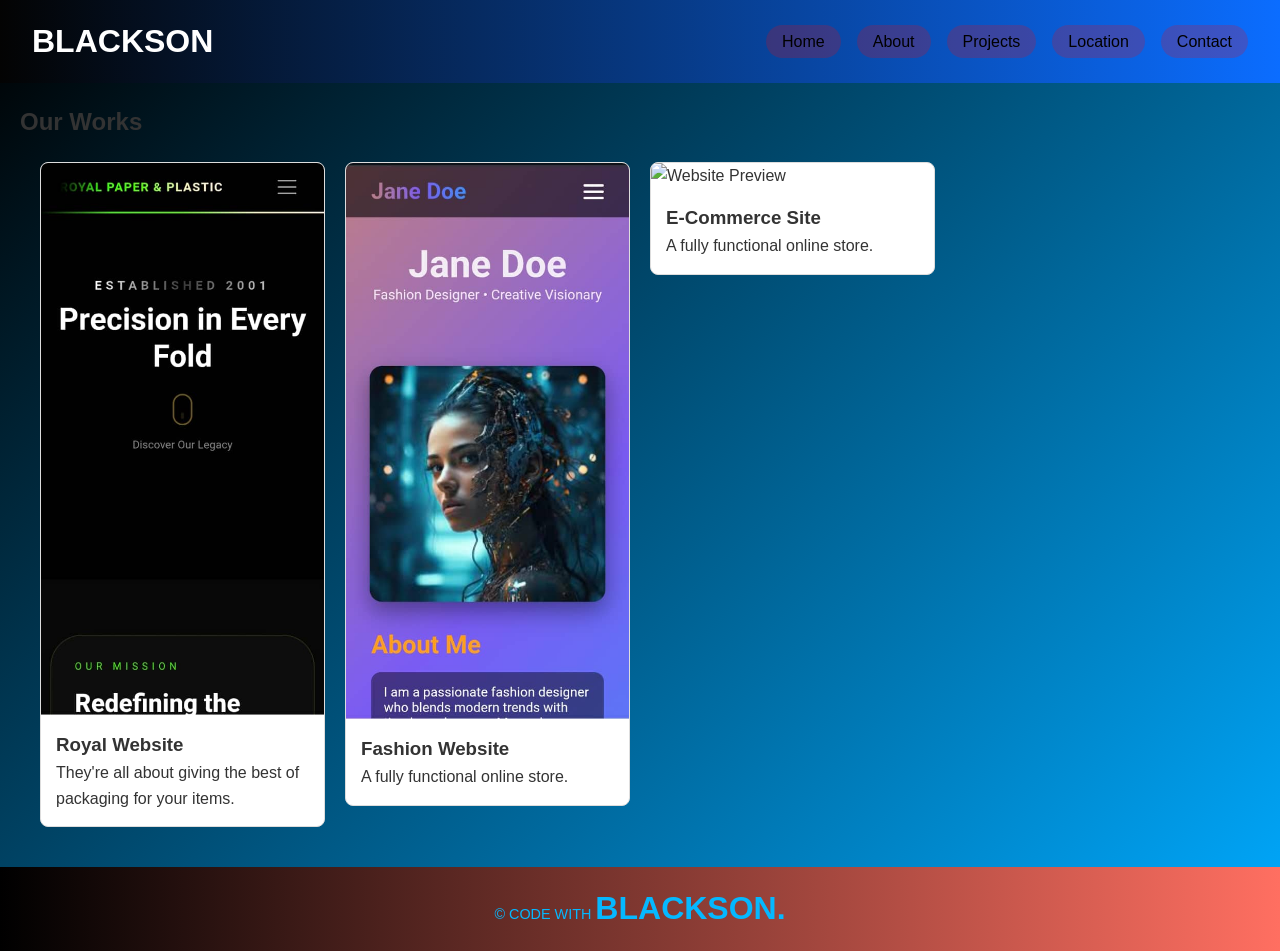
==== products.html @ 3748f8d4 "Add files via upload" ====
<!DOCTYPE html>
<html lang="en">
<head>
  <meta charset="UTF-8">
  <meta name="viewport" content="width=device-width, initial-scale=1.0">
  <title>Products - BAMTech</title>
  <link rel="stylesheet" href="../style.css/style.css">
  <script src="../script.java/script.js" defer></script>
</head>
<body>
  <!-- Navbar -->
  <header>
  <div class="logo">BLACKSON</div>
  <div class="hamburger">
    <span></span>
    <span></span>
    <span></span>
  </div>
  <nav>
    <ul>
        <li><a href="index.html">Home</a></li>
        <li><a href="About.html">About</a></li>
        <li><a href="products.html">Projects</a></li>
        <li><a href="location.html">Location</a></li>
        <li><a href="contacts.html">Contact</a></li>
      </ul>
  </nav>
</header>


  <!-- Products Grid -->
  <main>
  <h2>Our Works</h2>
  <div class="product-grid">
    
    <a href="https://royalproducts.vercel.app/" target="_blank" class="product-card-link">
      <div class="product-card">
        <div class="image-container">
          <img src="../images/WhatsApp Image 2026-01-03 at 18.49.07_e3fd69d8.jpg" alt="Website Preview">
          <div class="overlay"><span>View Preview</span></div>
        </div>
        <div class="card-content">
          <h3>Royal Website</h3>
          <p>They're all about giving the best of packaging for your items.</p>
        </div>
      </div>
    </a>
    
    <a href="https://calm-dolphin-ef7afd.netlify.app/#stats" target="_blank" class="product-card-link">
      <div class="product-card">
        <div class="image-container">
          <img src="../images/WhatsApp Image 2026-01-03 at 18.48.53_74ffcb4c.jpg" alt="Website Preview">
          <div class="overlay"><span>View Preview</span></div>
        </div>
        <div class="card-content">
          <h3>Fashion Website</h3>
          <p>A fully functional online store.</p>
        </div>
      </div>
    </a>


    <a href="https://another-site.com" target="_blank" class="product-card-link">
      <div class="product-card">
        <div class="image-container">
          <img src="https://via.placeholder.com/200x200" alt="Website Preview">
          <div class="overlay"><span>View Preview</span></div>
        </div>
        <div class="card-content">
          <h3>E-Commerce Site</h3>
          <p>A fully functional online store.</p>
        </div>
      </div>
    </a>


    </div>
</main>

  <footer>
    <p>&copy; CODE WITH <b id="bam">BLACKSON.</b></p>
  </footer>
</body>
</html>
---- style.css/style.css ----
/* Reset */
* {
  margin: 0;
  padding: 0;
  box-sizing: border-box;
}

body {
  font-family: 'Segoe UI', Arial, sans-serif;
  line-height: 1.6;
  color: #333;
  background: linear-gradient(135deg, #000000 0%, #00aaff 100%);
  background-repeat: no-repeat;
  background-size: auto; /* only as tall as content */
  
}

/* Flex wrapper */
.page-wrapper {
  min-height: 100vh;        /* full viewport height */
  display: flex;
  flex-direction: column;
}

/* Main expands to push footer down */
main {
  flex: 1;
  padding: 20px;
}

/* Footer styling */
footer {
  background: #007BFF;
  color: #fff;
  text-align: center;
  padding: 15px;
  font-size: 0.9rem;
}

#intro{
    color: #ffffff;
}

/* Header */
header {
  background: linear-gradient(90deg, #030303, #0b6dff);
  color: #fff;
  padding: 1rem 2rem;
  display: flex;
  justify-content: space-between;
  align-items: center;
  position: relative;
}

.logo {
  font-size: 2rem;
  font-weight: bold;
  transition: transform 0.3s ease, color 0.3s ease;
  cursor: grab;
}

.logo:hover {
  color: #0077ff;
  transform: scale(1.1);
}

/* Nav */
nav ul {
  list-style: none;
  display: flex;
  gap: 1rem;
}

nav ul li a {
  color: #000000;
  text-decoration: none;
  padding: 0.5rem 1rem;
  border-radius: 20px;
  background: rgba(255, 0, 0, 0.2);
  transition: background 0.3s, transform 0.3s;
}

nav ul li a:hover {
  background: #fff;
  color: #ff0000;
  transform: scale(1.05);
}

/* Welcome Section Layout */
.welcome-section {
  display: flex;
  align-items: center;
  justify-content: center;
  min-height: 100vh;      /* full screen height */
  padding: 50px;
  background: linear-gradient(135deg, rgb(48, 42, 42), #3686ff);
}

/* Left Side Image */
.welcome-image {
  flex: 1;
  display: flex;
  justify-content: center;
  align-items: center;
}

.welcome-image img {
  max-width: 90%;
  border-radius: 15px;
  box-shadow: 0 8px 20px rgba(0,0,0,0.2);
  transition: transform 0.5s ease;
}

.welcome-image img:hover {
  transform: scale(1.05);
}

/* Right Side Message */
.welcome-message {
  flex: 1;
  padding: 30px;
  text-align: left;
  animation: fadeInRight 1.2s ease;
}

.welcome-message h2 {
  font-size: 3rem;
  color: #007BFF;
  margin-bottom: 20px;
}

.welcome-message p {
  font-size: 1.6rem;
  line-height: 1.8;
  color: #333;
}

/* Responsive: stack on small screens */
@media (max-width: 768px) {
  .welcome-section {
    flex-direction: column;   /* stack vertically */
    text-align: center;
  }

  .welcome-image {
    order: -1;                /* move image above text */
    margin-bottom: 20px;
  }

  .welcome-message {
    text-align: left;         /* keep text readable */
  }

  .welcome-image img {
    max-width: 80%;           /* shrink image for mobile */
  }
}

/* Animation */
@keyframes fadeInRight {
  from { opacity: 0; transform: translateX(50px); }
  to { opacity: 1; transform: translateX(0); }
}


/* Remove default link styling */
.product-card-link {
  text-decoration: none;
  color: inherit;
  display: block;
}

/* Grid Layout */
.product-grid {
  display: grid;
  grid-template-columns: repeat(auto-fill, minmax(250px, 1fr));
  gap: 20px;
  padding: 20px;
}

/* Card Design */
.product-card {
  border: 1px solid #ddd;
  border-radius: 8px;
  overflow: hidden;
  transition: transform 0.3s ease, box-shadow 0.3s ease;
  background: #fff;
}

/* Hover Effect: Card lifts up */
.product-card:hover {
  transform: translateY(-5px);
  box-shadow: 0 10px 20px rgba(0,0,0,0.1);
}

/* Image Container for Overlay */
.image-container {
  position: relative;
  width: 100%;
}

.image-container img {
  width: 100%;
  display: block;
}

/* "View Preview" Overlay */
.overlay {
  position: absolute;
  top: 0;
  left: 0;
  width: 100%;
  height: 100%;
  background: rgba(0, 0, 0, 0.5); /* Darkens image on hover */
  color: white;
  display: flex;
  align-items: center;
  justify-content: center;
  opacity: 0;
  transition: opacity 0.3s ease;
}

.product-card:hover .overlay {
  opacity: 1;
}

.card-content {
  padding: 15px;
}




/* Hamburger */
.hamburger {
  display: none;
  flex-direction: column;
  cursor: pointer;
  gap: 5px;
}

.hamburger span {
  width: 25px;
  height: 3px;
  background: #fff;
  transition: 0.3s;
}

@media (max-width: 768px) {
  /* 1. The Main Navigation Container */
  nav {
    /* Absolute positioning removes it from the normal flow so it can overlap */
    position: absolute;
    top: 100%;    /* Places it right at the bottom edge of the header */
    right: 0;
    
    /* THE FIX: Higher z-index ensures it sits "closer" to the user than the cards */
    z-index: 9999; 
    
    /* Visual Styles */
    background: linear-gradient(180deg, #0f77d8, #4f14da);
    width: 200px;
    border-radius: 0 0 0 10px;
    
    /* Hidden by default, toggled via JS */
    display: none; 
    
    /* Optional: shadow helps the overlay pop against the background content */
    box-shadow: -5px 5px 15px rgba(0,0,0,0.3);
  }

  /* 2. When the menu is toggled open */
  nav.active {
    display: flex;   
    flex-direction: column; 
    padding: 1rem;
    gap: 1rem;       
  }

  /* 3. Layout for the list inside the nav */
  nav ul {
    flex-direction: column; 
    list-style: none;
    padding: 0;
    margin: 0;
  }

  nav ul li {
    margin-bottom: 0.5rem;
  }

  /* 4. Hamburger Icon Styling */
  .hamburger {
    display: flex;
    flex-direction: column;
    gap: 5px;
    cursor: pointer;
    /* Ensure the icon itself is also above other content */
    z-index: 10000; 
  }

  /* 5. Hamburger "X" Animation */
  .hamburger.open span:nth-child(1) {
    transform: rotate(45deg) translate(5px, 5px);
  }
  .hamburger.open span:nth-child(2) {
    opacity: 0;
  }
  .hamburger.open span:nth-child(3) {
    transform: rotate(-45deg) translate(5px, -5px);
  }
}


/* Container & sections */
.container {
  max-width: 1100px;
  margin: auto;
  padding: 2rem;
}

section {
  margin-bottom: 3rem;
  text-align: center;
}

.about h2, .projects h2, .contact h2 {
  color: #ff6f61;
  margin-bottom: 1rem;
}

.projects-grid {
  display: grid;
  grid-template-columns: repeat(auto-fit, minmax(250px, 1fr));
  gap: 1.5rem;
  margin-top: 2rem;
}

.project-card {
  background: linear-gradient(135deg, #fbc2eb 0%, #a6c1ee 100%);
  padding: 1rem;
  border-radius: 12px;
  box-shadow: 0 4px 8px rgba(0,0,0,0.15);
  transition: transform 0.3s ease;
}

.project-card:hover {
  transform: translateY(-5px);
}

.project-card img {
  max-width: 100%;
  border-radius: 8px;
  margin-bottom: 0.5rem;
}

.project-card h3 {
  color: #fff;
}

.project-card p {
  color: #222;
}

/* Contact Section */
.contact {
  text-align: center;
  padding: 60px 20px;
  background: #f9f9f9;
}

.contact h2 {
  font-size: 2rem;
  margin-bottom: 15px;
  color: #222;
}

.contact p {
  color: #555;
  margin-bottom: 30px;
}

/* Social Links */
.social-links {
  display: flex;
  flex-wrap: wrap;
  justify-content: center;
  gap: 20px;
}

.social-icon {
  display: inline-block;
  padding: 12px 25px;
  border: 2px solid #007BFF;
  border-radius: 30px;
  text-decoration: none;
  color: #007BFF;
  font-weight: bold;
  transition: all 0.3s ease;
}

/* Hover Effects */
.social-icon:hover {
  background: #007BFF;
  color: #fff;
  transform: scale(1.1);
}

/* Footer */
footer {
  background: linear-gradient(90deg, #000000, #ff6f61);
  color: #05b8ff;
  text-align: center;
  padding: 1rem;
}

#bam{
    font-size: 2rem;
  font-weight: bold;
  transition: transform 5s ease, color 0.3s ease;
  cursor: pointer;
}

#bam:hover {
  color: #000000;
  transform: scale(1.1);
}


/* Unique scope to prevent affecting other sections */
.about-modern {
  padding: 80px 20px;
  background: #050505; /* Dark background to make text pop */
  color: #e0e0e0;
  overflow: hidden;
  font-family: 'Inter', sans-serif;
}

.about-container {
  max-width: 900px;
  margin: 0 auto;
}

.about-modern h2 {
  font-size: 3rem;
  margin-bottom: 40px;
  background: linear-gradient(90deg, #0f77d8, #4f14da);
  -webkit-background-clip: text;
  -webkit-text-fill-color: transparent;
  display: inline-block;
}

.about-content p {
  line-height: 1.8;
  font-size: 1.1rem;
  margin-bottom: 25px;
  color: #b0b0b0;
}

/* The Highlight Effect */
.about-modern .highlight {
  color: #fff;
  font-weight: bold;
  border-bottom: 2px solid #4f14da;
}

/* Glassmorphism Card for the middle section */
.about-card {
  background: rgba(255, 255, 255, 0.03);
  backdrop-filter: blur(10px);
  border-radius: 20px;
  padding: 30px;
  border: 1px solid rgba(255, 255, 255, 0.1);
  margin: 40px 0;
  box-shadow: 0 10px 30px rgba(0,0,0,0.5);
}

/* --- ANIMATION CLASSES (Slow Motion) --- */
.reveal-text {
  opacity: 0;
  transform: translateY(30px);
  transition: all 1.2s cubic-bezier(0.22, 1, 0.36, 1); /* Slow motion easing */
}

.reveal-text.visible {
  opacity: 1;
  transform: translateY(0);
}

/* Gradient Text Effect */
.about-modern .gradient-text {
  background: linear-gradient(90deg, #0f77d8, #00d4ff, #4f14da);
  -webkit-background-clip: text;
  -webkit-text-fill-color: transparent;
  font-weight: 800;
  font-size: 1.3rem;
}

/* Catchy "Lit" Text */
.lit-text {
  font-size: 1.2rem !important;
  color: #ffffff !important;
  margin-bottom: 15px !important;
}

/* Badge at the top of the card */
.card-badge {
  display: inline-block;
  background: rgba(79, 20, 218, 0.2);
  color: #4f14da;
  padding: 5px 12px;
  border-radius: 50px;
  font-size: 0.75rem;
  text-transform: uppercase;
  letter-spacing: 1px;
  border: 1px solid rgba(79, 20, 218, 0.3);
  margin-bottom: 20px;
}

/* Tech Tags Row */
.tech-row {
  display: flex;
  gap: 10px;
  margin: 20px 0;
  flex-wrap: wrap;
}

.tech-tag {
  font-size: 0.8rem;
  background: rgba(255, 255, 255, 0.05);
  padding: 4px 10px;
  border-radius: 4px;
  border: 1px solid rgba(255, 255, 255, 0.1);
  color: #0f77d8;
}

/*LOCATION*/

.location {
  max-width: 900px;
  margin: 3rem auto;
  text-align: center;
  color: #fff;
}

.location h2 {
  font-size: 2.2rem;
  margin-bottom: 1rem;
  color: #00aaff;
}

.location p {
  font-size: 1.1rem;
  margin-bottom: 2rem;
  color: #e0e0e0;
}

.map-container {
  border: 3px solid #00aaff;
  border-radius: 10px;
  overflow: hidden;
  box-shadow: 0 4px 12px rgba(0,0,0,0.3);
}


/* Slideshow Container */
.slideshow-container {
  position: relative;
  max-width: 800px;
  margin: 50px auto;
  overflow: hidden;
  background: #fff;
  border-radius: 8px;
  box-shadow: 0 4px 10px rgba(0,0,0,0.1);
}

/* Review Slides */
.review-slide {
  display: none;
  padding: 40px;
  text-align: center;
  animation: slideInRight 0.8s ease;
}

@keyframes slideInRight {
  from { transform: translateX(100%); opacity: 0; }
  to { transform: translateX(0); opacity: 1; }
}

.review-slide.active {
  display: block;
}

/* Text Styling */
.review-text {
  font-size: 18px;
  line-height: 1.6;
  color: #333;
  margin-bottom: 20px;
}

.review-author {
  font-weight: bold;
  color: #555;
}

/* Navigation Buttons */
.nav-buttons {
  position: absolute;
  bottom: 15px;
  width: 100%;
  display: flex;
  justify-content: space-between;
  padding: 0 20px;
}

.nav-buttons button {
  background: #007BFF;
  color: #fff;
  border: none;
  padding: 10px 20px;
  border-radius: 4px;
  cursor: pointer;
  transition: background 0.3s;
}

.nav-buttons button:hover {
  background: #0056b3;
}


/* Section Styling */
.hire-me {
  max-width: 1100px;
  margin: 60px auto;
  text-align: center;
  padding: 20px;
}

.hire-me h2 {
  font-size: 2.2rem;
  margin-bottom: 40px;
  color: #222;
}

/* Grid Layout */
.hire-grid {
  display: grid;
  grid-template-columns: repeat(auto-fit, minmax(280px, 1fr));
  gap: 25px;
}

/* Box Styling */
.hire-box {
  background: #fff;
  padding: 30px;
  border-radius: 10px;
  box-shadow: 0 6px 15px rgba(0,0,0,0.1);
  transition: transform 0.4s ease, box-shadow 0.4s ease;
  cursor: pointer;
  position: relative;
  overflow: hidden;
}

/* Hover Effects */
.hire-box:hover {
  transform: translateY(-10px) scale(1.03);
  box-shadow: 0 12px 25px rgba(0,0,0,0.2);
}

.hire-box::before {
  content: "";
  position: absolute;
  top: 0; left: -100%;
  width: 100%; height: 100%;
  background: linear-gradient(120deg, #007BFF, #00C9A7);
  opacity: 0.15;
  transition: left 0.5s ease;
}

.hire-box:hover::before {
  left: 0;
}

/* Text Styling */
.hire-box h3 {
  font-size: 1.4rem;
  margin-bottom: 15px;
  color: #007BFF;
}

.hire-box p {
  font-size: 1rem;
  color: #555;
  line-height: 1.6;
}


/* About Section */
.about-section {
  max-width: 1000px;
  margin: 60px auto;
  padding: 40px;
  background: #f9f9f9;
  border-radius: 12px;
  box-shadow: 0 6px 20px rgba(0,0,0,0.1);
}

.about-section h2 {
  font-size: 2rem;
  color: #007BFF;
  margin-bottom: 25px;
  text-align: center;
}

/* Build List */
.build-list {
  list-style: none;
  padding: 0;
  margin: 0 0 40px 0;
}

.build-list li {
  background: #fff;
  margin: 12px 0;
  padding: 15px 20px;
  border-left: 5px solid #007BFF;
  border-radius: 6px;
  font-size: 1.1rem;
  color: #333;
  transition: transform 0.3s ease, box-shadow 0.3s ease;
}

.build-list li:hover {
  transform: translateX(10px);
  box-shadow: 0 4px 12px rgba(0,0,0,0.15);
}

/* Contact CTA */
.about-contact {
  text-align: center;
  margin-top: 40px;
}

.about-contact h3 {
  font-size: 1.8rem;
  color: #222;
  margin-bottom: 15px;
}

.about-contact p {
  font-size: 1.1rem;
  color: #555;
  margin-bottom: 25px;
  line-height: 1.6;
}

.contact-btn {
  display: inline-block;
  padding: 12px 25px;
  background: #007BFF;
  color: rgb(255, 255, 255);
  text-decoration: none;
  border-radius: 30px;
  font-weight: bold;
  transition: background 0.3s ease, transform 0.3s ease;
}

.contact-btn:hover {
  background: #0f22d1;
  transform: scale(1.05);
}


/* Working Hours Section */
.working-hours {
  max-width: 700px;
  margin: 60px auto;
  padding: 40px;
  background: #f9f9f9;
  border-radius: 12px;
  box-shadow: 0 6px 20px rgba(0,0,0,0.1);
}

.working-hours h2 {
  font-size: 2rem;
  color: #007BFF;
  margin-bottom: 20px;
  text-align: center;
}

.availability {
  text-align: center;
  font-size: 1.2rem;
  margin-bottom: 30px;
  color: #333;
}

/* Form Styling */
.hours-form {
  display: flex;
  flex-direction: column;
  gap: 15px;
}

.hours-form label {
  font-weight: bold;
  color: #555;
}

.hours-form input,
.hours-form textarea {
  padding: 10px;
  border: 2px solid #ddd;
  border-radius: 6px;
  font-size: 1rem;
  transition: border-color 0.3s ease;
}

.hours-form input:focus,
.hours-form textarea:focus {
  border-color: #007BFF;
  outline: none;
}

.hours-form button {
  background: #007BFF;
  color: #fff;
  border: none;
  padding: 12px;
  border-radius: 6px;
  font-size: 1rem;
  cursor: pointer;
  transition: background 0.3s ease, transform 0.3s ease;
}

.hours-form button:hover {
  background: #0056b3;
  transform: scale(1.05);
}


:root {
  --chat-primary: #1f6feb;
  --chat-bg: #ffffff;
  --chat-border: #e5e7eb;
  --chat-user-bubble: #e9f0ff;
  --chat-agent-bubble: #f3f4f6;
}
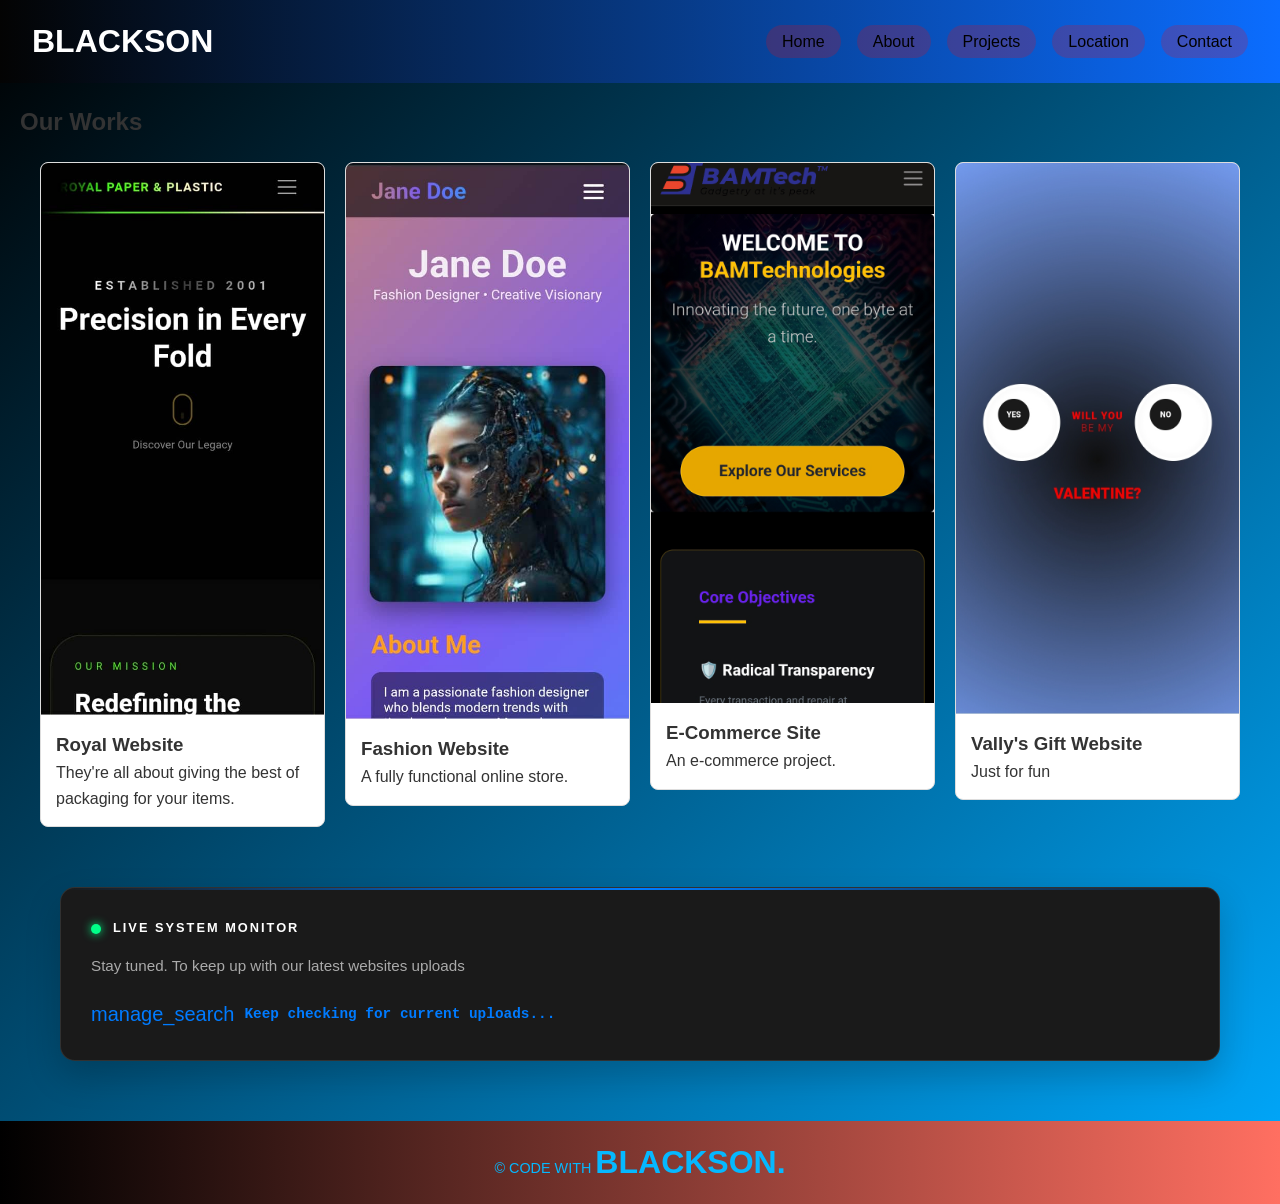
==== commit 83b385c9: "Add files via upload" ====
--- a/products.html
+++ b/products.html
@@ -1,5 +1,6 @@
 <!DOCTYPE html>
 <html lang="en">
+
 <head>
   <meta charset="UTF-8">
   <meta name="viewport" content="width=device-width, initial-scale=1.0">
@@ -7,78 +8,108 @@
   <link rel="stylesheet" href="../style.css/style.css">
   <script src="../script.java/script.js" defer></script>
 </head>
+
 <body>
   <!-- Navbar -->
   <header>
-  <div class="logo">BLACKSON</div>
-  <div class="hamburger">
-    <span></span>
-    <span></span>
-    <span></span>
-  </div>
-  <nav>
-    <ul>
+    <div class="logo">BLACKSON</div>
+    <div class="hamburger">
+      <span></span>
+      <span></span>
+      <span></span>
+    </div>
+    <nav>
+      <ul>
         <li><a href="index.html">Home</a></li>
         <li><a href="About.html">About</a></li>
         <li><a href="products.html">Projects</a></li>
         <li><a href="location.html">Location</a></li>
         <li><a href="contacts.html">Contact</a></li>
       </ul>
-  </nav>
-</header>
+    </nav>
+  </header>
 
 
   <!-- Products Grid -->
   <main>
-  <h2>Our Works</h2>
-  <div class="product-grid">
-    
-    <a href="https://royalproducts.vercel.app/" target="_blank" class="product-card-link">
-      <div class="product-card">
-        <div class="image-container">
-          <img src="../images/WhatsApp Image 2026-01-03 at 18.49.07_e3fd69d8.jpg" alt="Website Preview">
-          <div class="overlay"><span>View Preview</span></div>
+    <h2>Our Works</h2>
+    <div class="product-grid">
+
+      <a href="https://royalproducts.vercel.app/" target="_blank" class="product-card-link">
+        <div class="product-card">
+          <div class="image-container">
+            <img src="../images/WhatsApp Image 2026-01-03 at 18.49.07_e3fd69d8.jpg" alt="Website Preview">
+            <div class="overlay"><span>View Preview</span></div>
+          </div>
+          <div class="card-content">
+            <h3>Royal Website</h3>
+            <p>They're all about giving the best of packaging for your items.</p>
+          </div>
         </div>
-        <div class="card-content">
-          <h3>Royal Website</h3>
-          <p>They're all about giving the best of packaging for your items.</p>
+      </a>
+
+      <a href="https://calm-dolphin-ef7afd.netlify.app/#stats" target="_blank" class="product-card-link">
+        <div class="product-card">
+          <div class="image-container">
+            <img src="../images/WhatsApp Image 2026-01-03 at 18.48.53_74ffcb4c.jpg" alt="Website Preview">
+            <div class="overlay"><span>View Preview</span></div>
+          </div>
+          <div class="card-content">
+            <h3>Fashion Website</h3>
+            <p>A fully functional online store.</p>
+          </div>
         </div>
-      </div>
-    </a>
-    
-    <a href="https://calm-dolphin-ef7afd.netlify.app/#stats" target="_blank" class="product-card-link">
-      <div class="product-card">
-        <div class="image-container">
-          <img src="../images/WhatsApp Image 2026-01-03 at 18.48.53_74ffcb4c.jpg" alt="Website Preview">
-          <div class="overlay"><span>View Preview</span></div>
-        </div>
-        <div class="card-content">
-          <h3>Fashion Website</h3>
-          <p>A fully functional online store.</p>
-        </div>
-      </div>
-    </a>
+      </a>
 
 
-    <a href="https://another-site.com" target="_blank" class="product-card-link">
-      <div class="product-card">
-        <div class="image-container">
-          <img src="https://via.placeholder.com/200x200" alt="Website Preview">
-          <div class="overlay"><span>View Preview</span></div>
+      <a href="https://bam-tech-website.vercel.app/" target="_blank" class="product-card-link">
+        <div class="product-card">
+          <div class="image-container">
+            <img src="../images/Screenshot_20260413-140426.jpg" alt="Website Preview">
+            <div class="overlay"><span>View Preview</span></div>
+          </div>
+          <div class="card-content">
+            <h3>E-Commerce Site</h3>
+            <p>An e-commerce project.</p>
+          </div>
         </div>
-        <div class="card-content">
-          <h3>E-Commerce Site</h3>
-          <p>A fully functional online store.</p>
+      </a>
+
+      <a href="https://vally-gift.vercel.app/" target="_blank" class="product-card-link">
+        <div class="product-card">
+          <div class="image-container">
+            <img src="../images/Screenshot_20260413-135854.jpg" alt="Website Preview">
+            <div class="overlay"><span>View Preview</span></div>
+          </div>
+          <div class="card-content">
+            <h3>Vally's Gift Website</h3>
+            <p>Just for fun</p>
+          </div>
         </div>
+      </a>
+    </div>
+
+    <div class="upload-monitor-container" id="uploadMonitor">
+      <div class="monitor-card">
+        <div class="monitor-header">
+          <div class="heartbeat-circle"></div>
+          <span class="monitor-title">Live System Monitor</span>
+        </div>
+        <div class="monitor-body">
+          <p class="monitor-text">Stay tuned. To keep up with our latest websites uploads</p>
+          <div class="checking-wrapper">
+            <span class="material-symbols-outlined search-icon">manage_search</span>
+            <span class="dynamic-text">Keep checking for current uploads...</span>
+          </div>
+        </div>
+        <div class="scan-line"></div>
       </div>
-    </a>
-
-
     </div>
-</main>
+  </main>
 
   <footer>
     <p>&copy; CODE WITH <b id="bam">BLACKSON.</b></p>
   </footer>
 </body>
-</html>
+
+</html>
--- a/style.css/style.css
+++ b/style.css/style.css
@@ -847,3 +847,106 @@
   --chat-user-bubble: #e9f0ff;
   --chat-agent-bubble: #f3f4f6;
 }
+
+/* --- Global Monitor Section Styles --- */
+.upload-monitor-container {
+  max-width: 1200px;
+  margin: 40px auto;
+  padding: 0 20px;
+  /* Hidden state for reveal */
+  opacity: 0;
+  transform: translateY(30px);
+  transition: all 1.2s cubic-bezier(0.22, 1, 0.36, 1);
+}
+
+/* Class triggered by JS */
+.upload-monitor-container.reveal {
+  opacity: 1;
+  transform: translateY(0);
+}
+
+.monitor-card {
+  background: #1a1a1a; /* Dark tech background */
+  border-radius: 15px;
+  padding: 30px;
+  position: relative;
+  overflow: hidden;
+  border: 1px solid rgba(255, 255, 255, 0.1);
+  box-shadow: 0 15px 35px rgba(0, 0, 0, 0.2);
+}
+
+.monitor-header {
+  display: flex;
+  align-items: center;
+  gap: 12px;
+  margin-bottom: 15px;
+}
+
+.heartbeat-circle {
+  width: 10px;
+  height: 10px;
+  background: #00ff88;
+  border-radius: 50%;
+  box-shadow: 0 0 10px #00ff88;
+  animation: heartbeat 1.5s ease-in-out infinite;
+}
+
+@keyframes heartbeat {
+  0% { transform: scale(1); opacity: 1; }
+  50% { transform: scale(1.5); opacity: 0.5; }
+  100% { transform: scale(1); opacity: 1; }
+}
+
+.monitor-title {
+  color: #fff;
+  font-size: 0.8rem;
+  font-weight: 800;
+  text-transform: uppercase;
+  letter-spacing: 2px;
+}
+
+.monitor-text {
+  color: #aaa;
+  font-size: 0.95rem;
+  line-height: 1.6;
+  margin-bottom: 20px;
+}
+
+.checking-wrapper {
+  display: flex;
+  align-items: center;
+  gap: 10px;
+  color: #007bff;
+}
+
+.search-icon {
+  font-size: 20px !important;
+  animation: bounce 2s infinite;
+}
+
+@keyframes bounce {
+  0%, 100% { transform: translateY(0); }
+  50% { transform: translateY(-5px); }
+}
+
+.dynamic-text {
+  font-family: 'Courier New', Courier, monospace;
+  font-size: 0.9rem;
+  font-weight: bold;
+}
+
+/* Unique Scanning Line Effect */
+.scan-line {
+  position: absolute;
+  top: 0;
+  left: 0;
+  width: 100%;
+  height: 2px;
+  background: linear-gradient(90deg, transparent, #007bff, transparent);
+  animation: scan 3s linear infinite;
+}
+
+@keyframes scan {
+  0% { top: 0%; }
+  100% { top: 100%; }
+}
